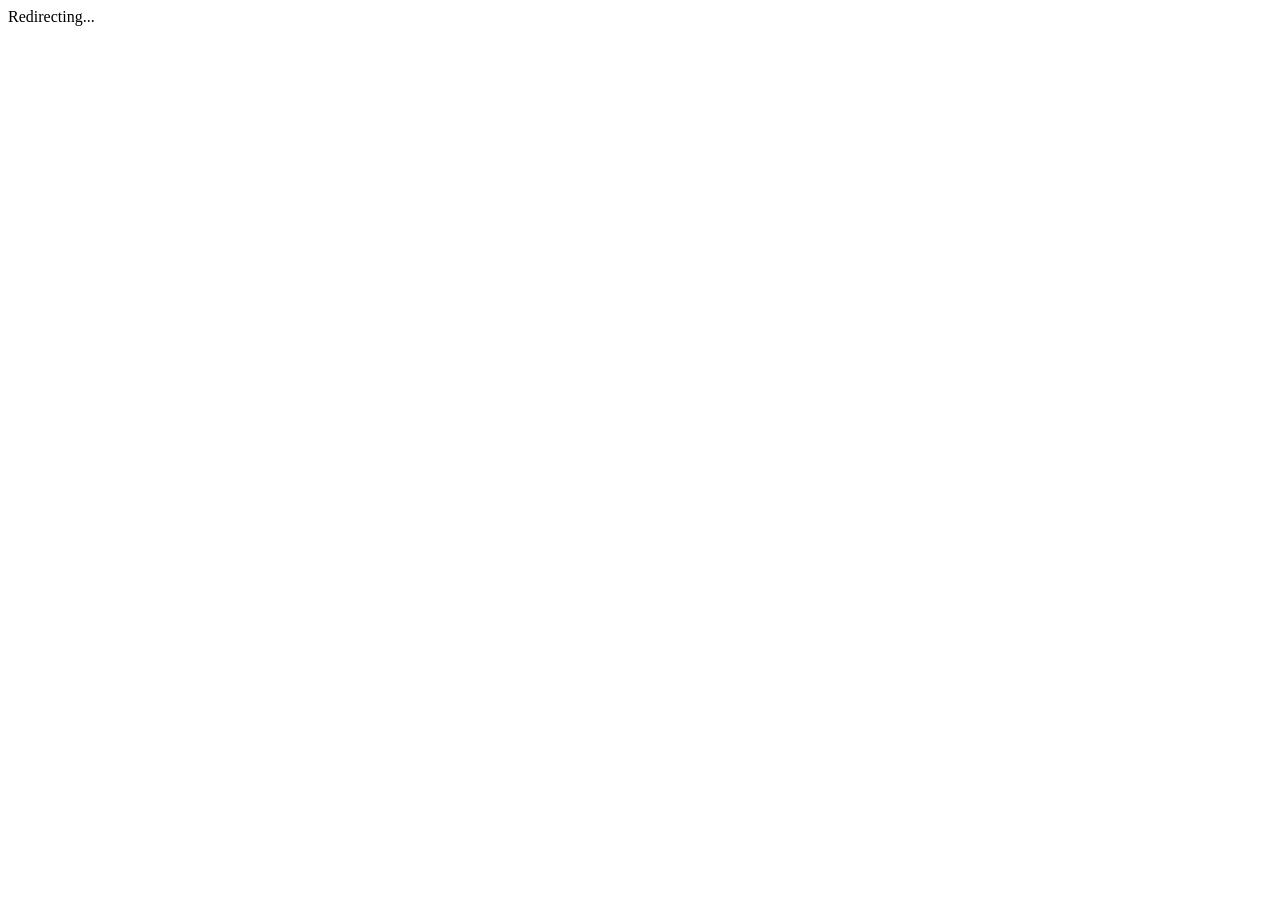
==== index.html @ 3aa20fea "create index for deploying" ====
<!DOCTYPE html>
<html lang="en">
<head>
    <meta charset="UTF-8">
    <meta name="viewport" content="width=device-width, initial-scale=1.0">
    <title>Document</title>
</head>
<body>
    Redirecting...
</body>
</html>
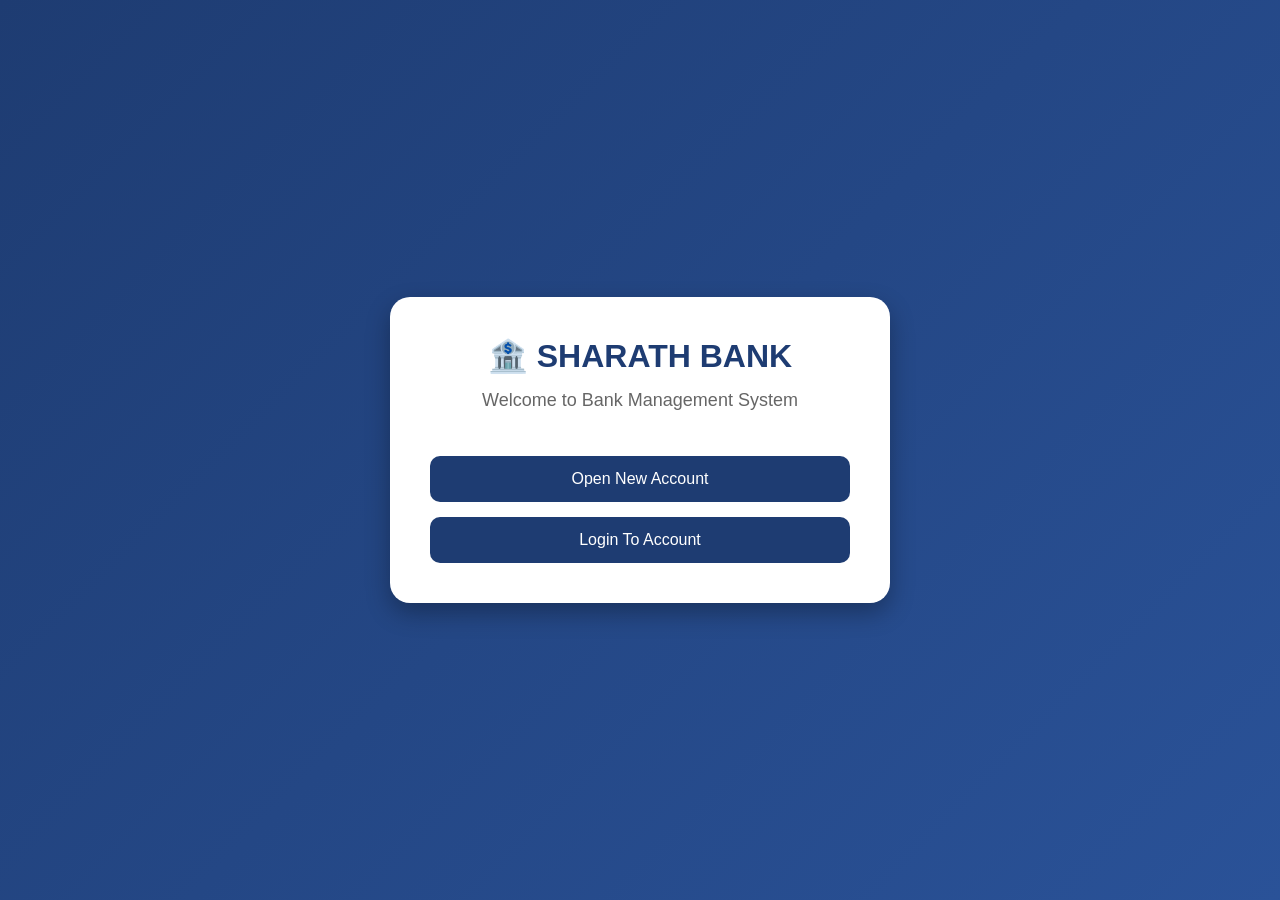
==== commit 0be3abe1: "ok" ====
--- a/index.html
+++ b/index.html
@@ -3,6 +3,7 @@
 <head>
     <meta charset="UTF-8">
     <meta name="viewport" content="width=device-width, initial-scale=1.0">
+    <meta http-equiv="refresh" content="0; url=Main/index.html">
     <title>Document</title>
 </head>
 <body>
